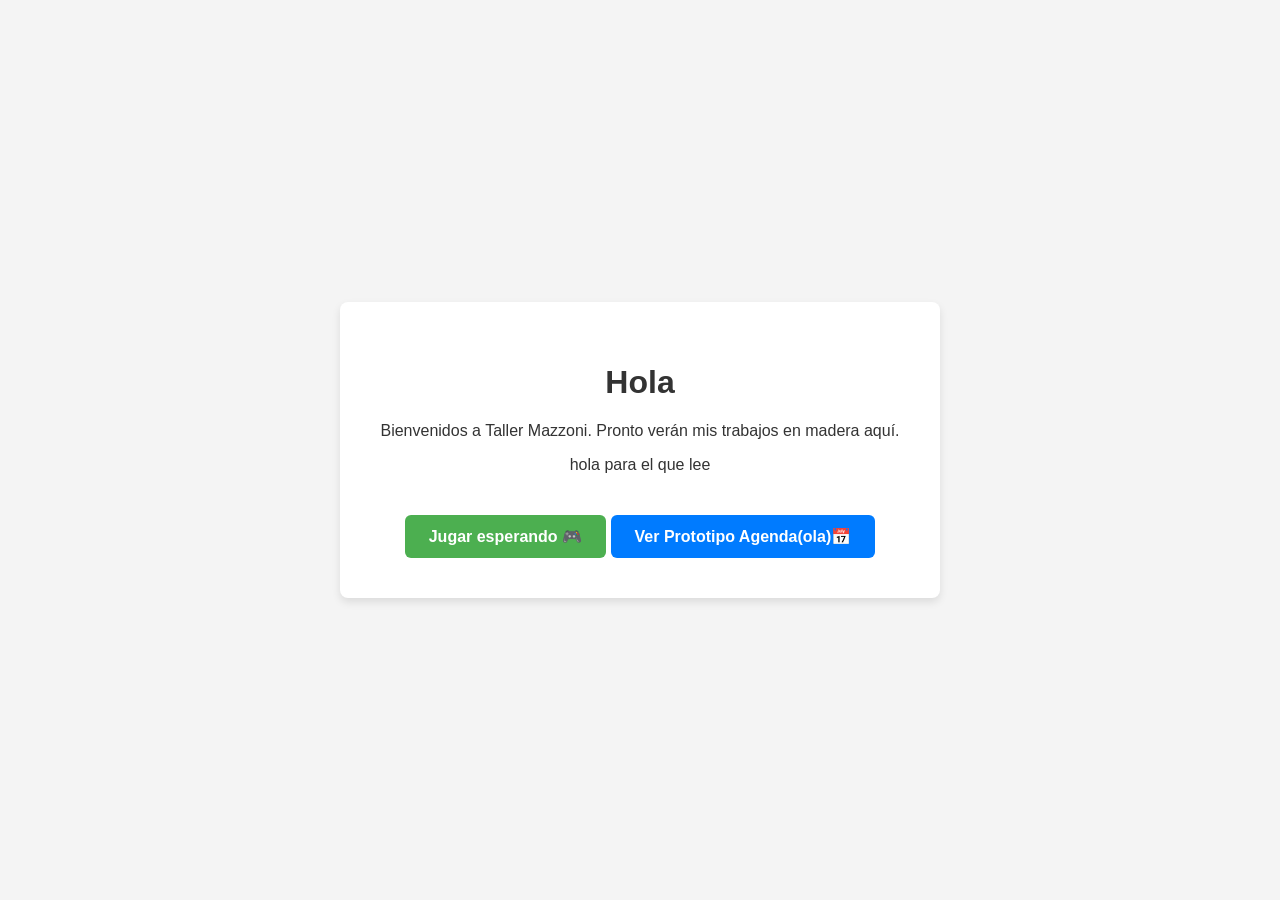
==== index.html @ 52b0f9c9 "Add files via upload" ====
<!DOCTYPE html>
<html lang="es">
<head>
    <meta charset="UTF-8">
    <title>Taller Mazzoni</title>
    <style>
        body {
            font-family: Arial, sans-serif;
            display: flex;
            justify-content: center;
            align-items: center;
            height: 100vh;
            margin: 0;
            background-color: #f4f4f4;
            color: #333;
        }
        .mensaje {
            text-align: center;
            padding: 40px;
            background: white;
            border-radius: 8px;
            box-shadow: 0 4px 8px rgba(0,0,0,0.1);
        }
        /* Estilos del nuevo botón */
        .boton-juego {
            display: inline-block;
            margin-top: 25px;
            padding: 12px 24px;
            background-color: #4CAF50;
            color: white;
            text-decoration: none;
            border-radius: 6px;
            font-weight: bold;
            font-size: 16px;
            transition: background-color 0.3s;
        }
        .boton-juego:hover {
            background-color: #45a049;
        }
    </style>
</head>
<body>
    <div class="mensaje">
        <h1>Hola</h1>
        <p>Bienvenidos a Taller Mazzoni. Pronto verán mis trabajos en madera aquí.</p>
        <p>hola para el que lee</p>
        
        <a href="juego.html" class="boton-juego">Jugar esperando 🎮</a>
	<a href="piloto_web/index.html" class="boton-juego" style="background-color: #007bff;">Ver Prototipo Agenda(ola)📅</a>
    </div>
</body>
</html>
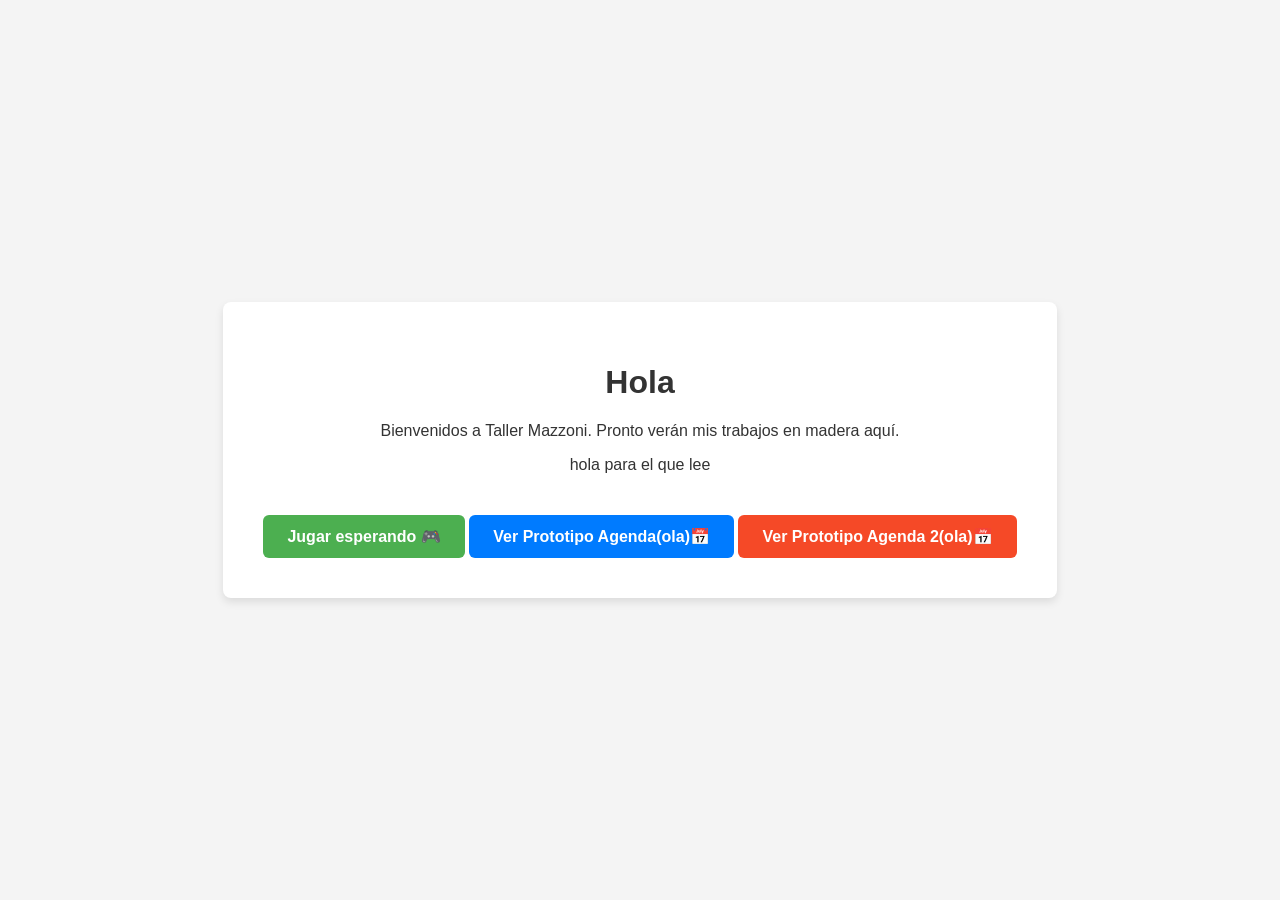
==== commit 80dd99b4: "Add files via upload" ====
--- a/index.html
+++ b/index.html
@@ -47,6 +47,10 @@
         
         <a href="juego.html" class="boton-juego">Jugar esperando 🎮</a>
 	<a href="piloto_web/index.html" class="boton-juego" style="background-color: #007bff;">Ver Prototipo Agenda(ola)📅</a>
+
+	<a href="piloto_web/index.html" class="boton-juego" style="background-color: #F54927;">Ver Prototipo Agenda 2(ola)📅</a>
+
+
     </div>
 </body>
 </html>
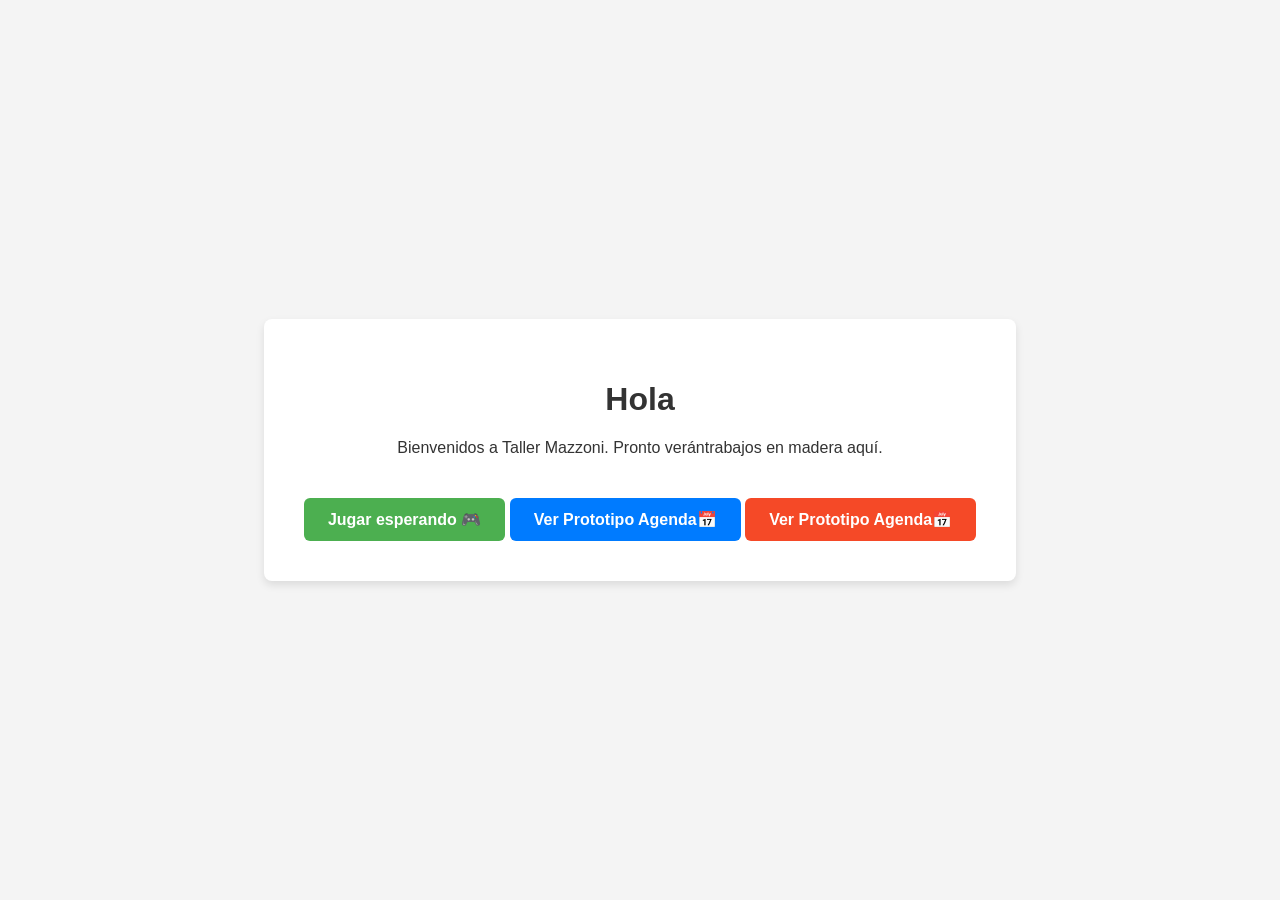
==== commit 8da45ea0: "Update index.html" ====
--- a/index.html
+++ b/index.html
@@ -42,15 +42,15 @@
 <body>
     <div class="mensaje">
         <h1>Hola</h1>
-        <p>Bienvenidos a Taller Mazzoni. Pronto verán mis trabajos en madera aquí.</p>
-        <p>hola para el que lee</p>
+        <p>Bienvenidos a Taller Mazzoni. Pronto verántrabajos en madera aquí.</p>
+        
         
         <a href="juego.html" class="boton-juego">Jugar esperando 🎮</a>
-	<a href="piloto_web/index.html" class="boton-juego" style="background-color: #007bff;">Ver Prototipo Agenda(ola)📅</a>
+	<a href="piloto_web_gemini/index.html" class="boton-juego" style="background-color: #007bff;">Ver Prototipo Agenda📅</a>
 
-	<a href="piloto_web/index.html" class="boton-juego" style="background-color: #F54927;">Ver Prototipo Agenda 2(ola)📅</a>
+	<a href="piloto_web_claude/index.html" class="boton-juego" style="background-color: #F54927;">Ver Prototipo Agenda📅</a>
 
 
     </div>
 </body>
-</html>+</html>
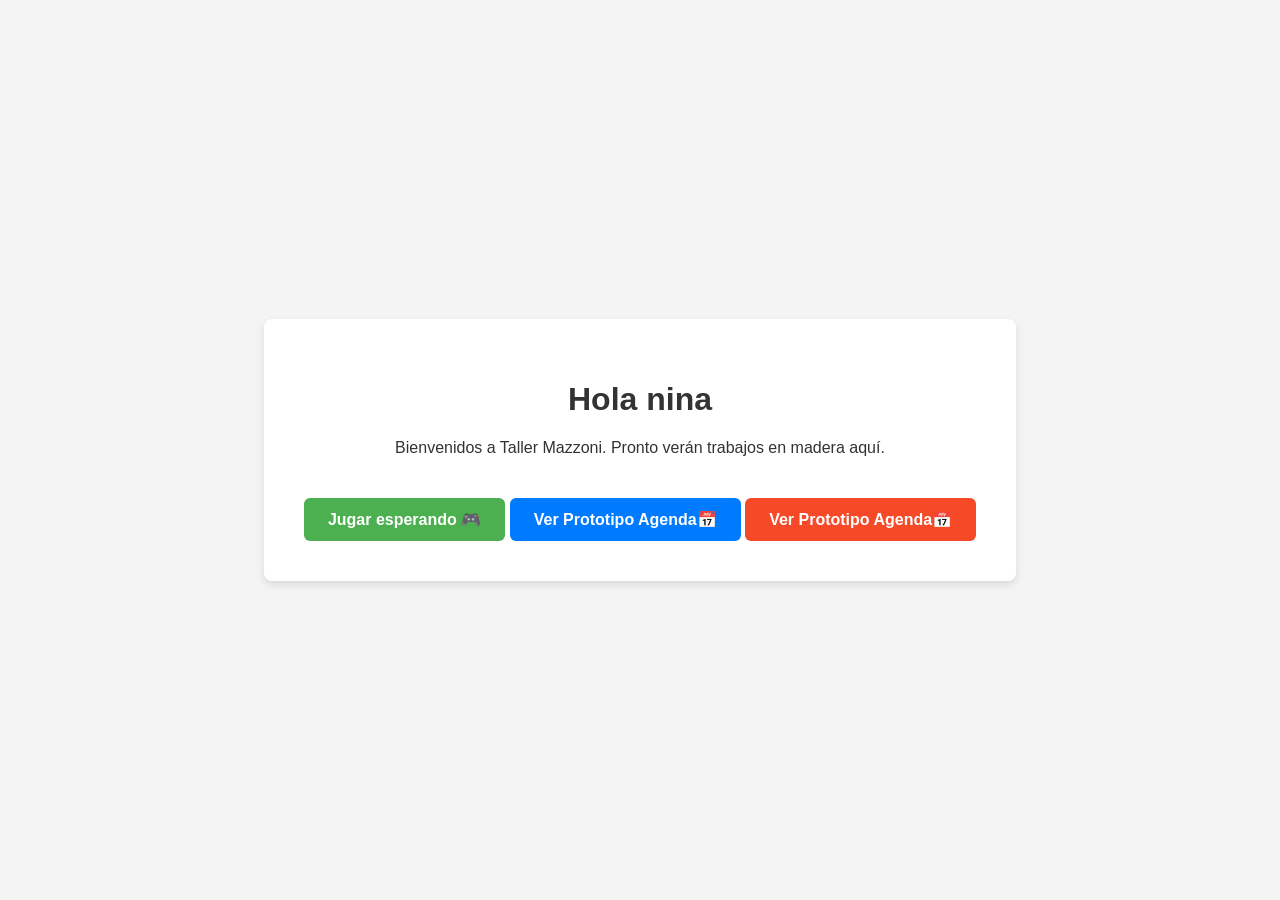
==== commit 9e506b24: "Update index.html" ====
--- a/index.html
+++ b/index.html
@@ -41,8 +41,8 @@
 </head>
 <body>
     <div class="mensaje">
-        <h1>Hola</h1>
-        <p>Bienvenidos a Taller Mazzoni. Pronto verántrabajos en madera aquí.</p>
+        <h1>Hola nina</h1>
+        <p>Bienvenidos a Taller Mazzoni. Pronto verán trabajos en madera aquí.</p>
         
         
         <a href="juego.html" class="boton-juego">Jugar esperando 🎮</a>
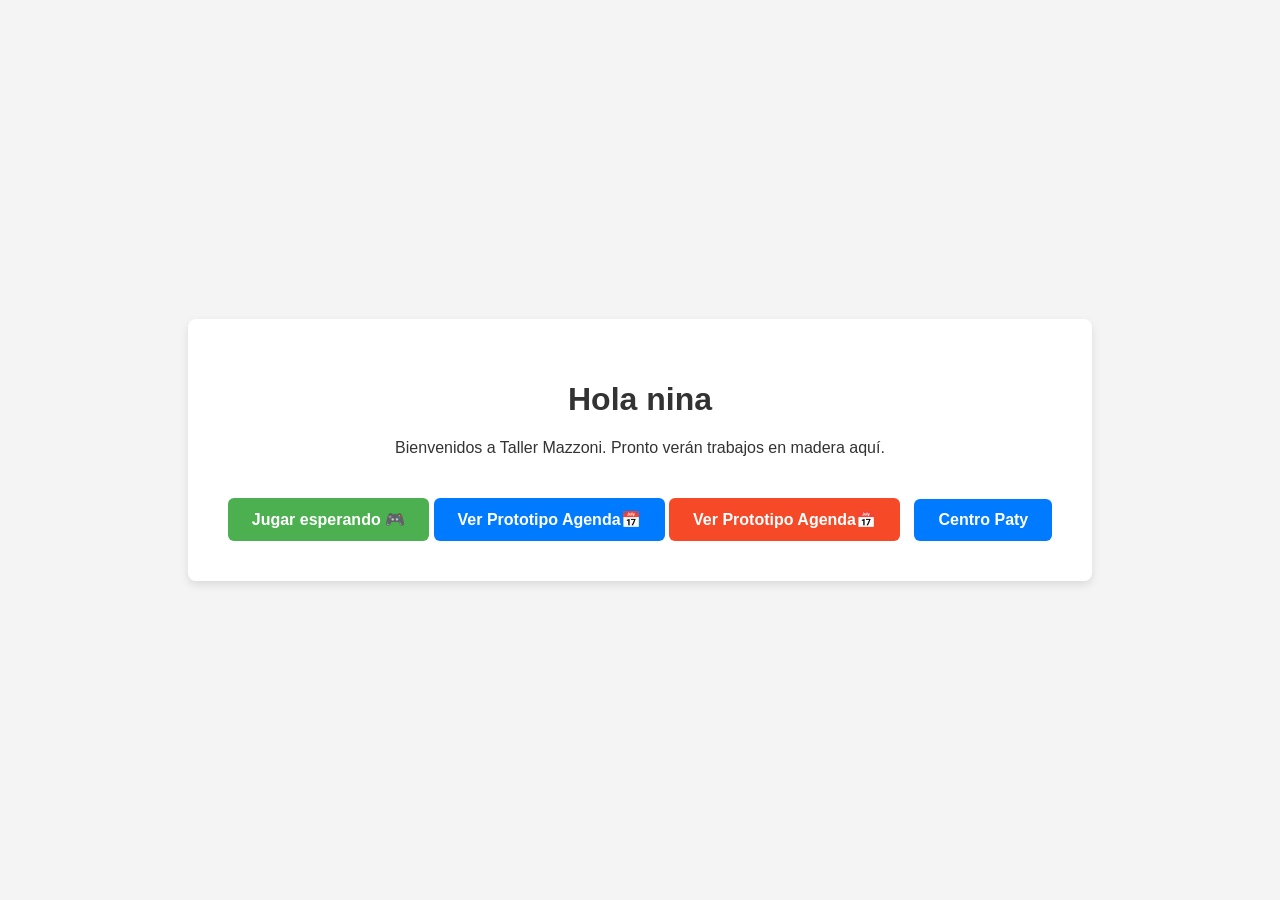
==== commit f7c8ae38: "Update index.html" ====
--- a/index.html
+++ b/index.html
@@ -49,6 +49,8 @@
 	<a href="piloto_web_gemini/index.html" class="boton-juego" style="background-color: #007bff;">Ver Prototipo Agenda📅</a>
 
 	<a href="piloto_web_claude/index.html" class="boton-juego" style="background-color: #F54927;">Ver Prototipo Agenda📅</a>
+		
+	<a href="URL_DE_TU_NUEVA_PAGINA" class="boton-juego" style="background-color: #007bff; margin-left: 10px;">Centro Paty</a>	
 
 
     </div>
